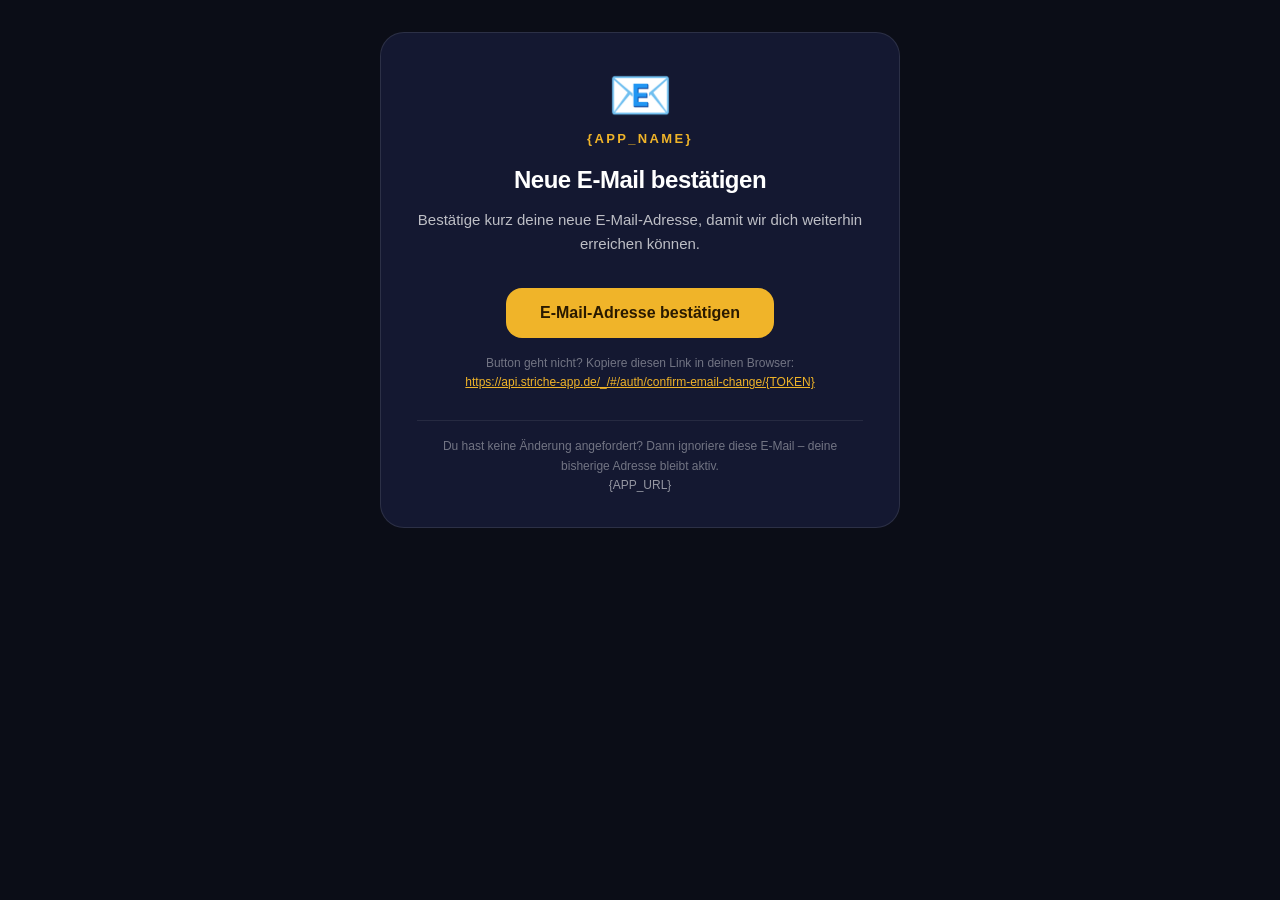
==== server/email-templates/email-change.html @ ec9cc70b "Add transactional emails, website & cross-device invite flow Backend/app: - Cross-device invite join" ====
<!--
  Striche – E-Mail-Änderung bestätigen (PocketBase: users collection -> "Confirm email change" template)
  Betreff/Subject: Bestätige deine neue E-Mail-Adresse 📧
  Platzhalter von PocketBase: {APP_NAME} {APP_URL} https://api.striche-app.de/_/#/auth/confirm-email-change/{TOKEN} {TOKEN}
-->
<body style="margin:0;padding:0;background:#0B0D17;">
  <table role="presentation" width="100%" cellpadding="0" cellspacing="0" style="background:#0B0D17;">
    <tr>
      <td align="center" style="padding:32px 16px;">
        <table role="presentation" width="100%" cellpadding="0" cellspacing="0" style="max-width:520px;width:100%;background:#141831;border:1px solid rgba(255,255,255,0.10);border-radius:24px;overflow:hidden;font-family:'Nunito','Segoe UI',Helvetica,Arial,sans-serif;">
          <!-- Header -->
          <tr>
            <td align="center" style="padding:36px 32px 8px;">
              <div style="font-size:52px;line-height:1;">📧</div>
              <div style="margin-top:10px;font-size:13px;font-weight:800;letter-spacing:0.18em;text-transform:uppercase;color:#F0B429;">{APP_NAME}</div>
            </td>
          </tr>
          <!-- Body -->
          <tr>
            <td align="center" style="padding:12px 36px 4px;">
              <h1 style="margin:0;font-size:24px;font-weight:900;color:#FFFFFF;letter-spacing:-0.02em;">Neue E-Mail bestätigen</h1>
              <p style="margin:14px 0 0;font-size:15px;line-height:1.6;color:rgba(255,255,255,0.72);">
                Bestätige kurz deine neue E-Mail-Adresse, damit wir dich weiterhin erreichen können.
              </p>
            </td>
          </tr>
          <!-- Button -->
          <tr>
            <td align="center" style="padding:28px 36px 8px;">
              <a href="https://api.striche-app.de/_/#/auth/confirm-email-change/{TOKEN}" style="display:inline-block;padding:16px 34px;border-radius:16px;background:#F0B429;color:#2A1A00;font-size:16px;font-weight:800;text-decoration:none;">
                E-Mail-Adresse bestätigen
              </a>
            </td>
          </tr>
          <tr>
            <td align="center" style="padding:8px 36px 0;">
              <p style="margin:0;font-size:12px;line-height:1.6;color:rgba(255,255,255,0.40);">
                Button geht nicht? Kopiere diesen Link in deinen Browser:<br/>
                <a href="https://api.striche-app.de/_/#/auth/confirm-email-change/{TOKEN}" style="color:#F0B429;word-break:break-all;">https://api.striche-app.de/_/#/auth/confirm-email-change/{TOKEN}</a>
              </p>
            </td>
          </tr>
          <!-- Footer -->
          <tr>
            <td align="center" style="padding:28px 36px 32px;">
              <hr style="border:none;border-top:1px solid rgba(255,255,255,0.08);margin:0 0 16px;"/>
              <p style="margin:0;font-size:12px;line-height:1.6;color:rgba(255,255,255,0.40);">
                Du hast keine Änderung angefordert? Dann ignoriere diese E-Mail – deine bisherige Adresse bleibt aktiv.<br/>
                <a href="{APP_URL}" style="color:rgba(255,255,255,0.55);text-decoration:none;">{APP_URL}</a>
              </p>
            </td>
          </tr>
        </table>
      </td>
    </tr>
  </table>
</body>
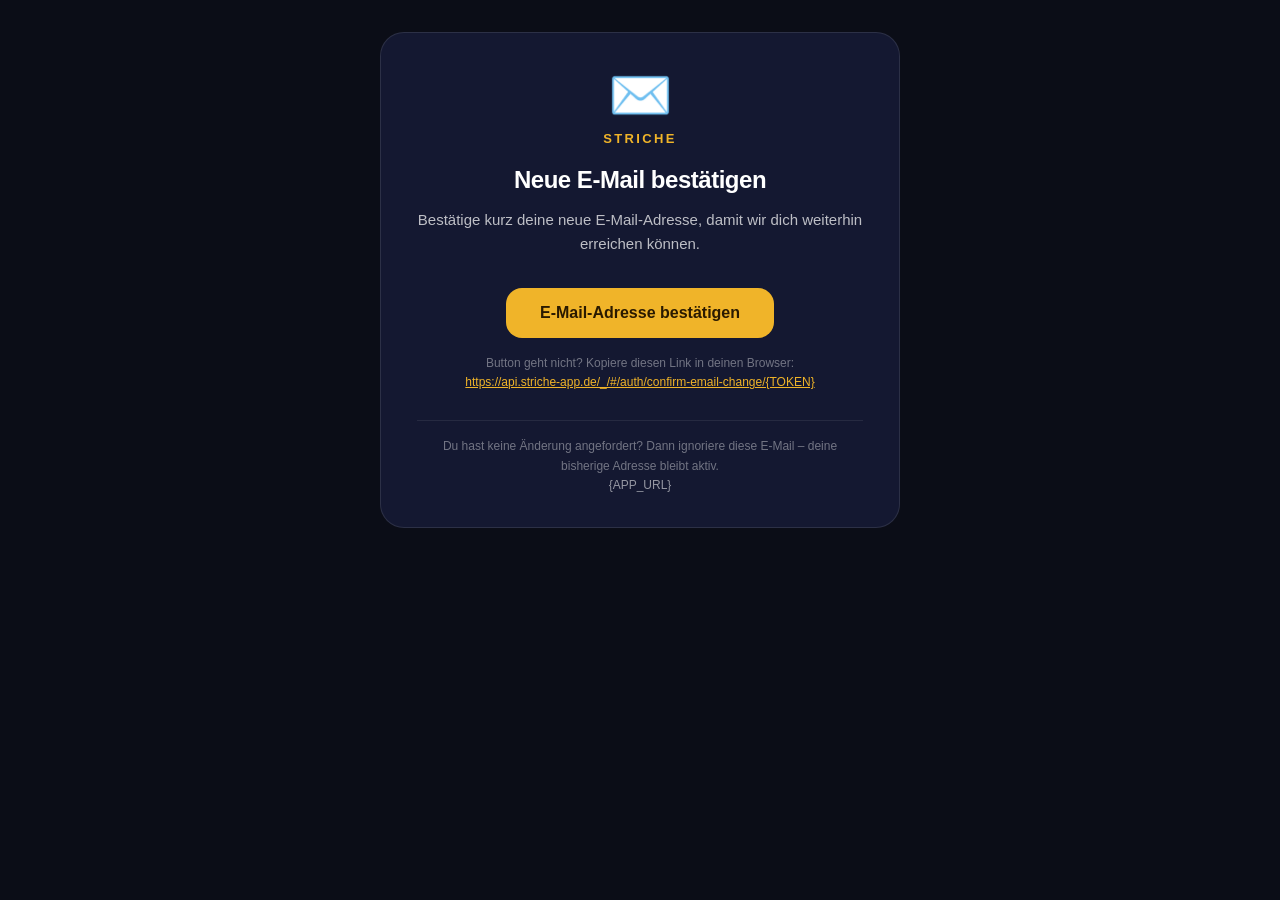
==== commit 0817f595: "Add Google SSO, in-app email change, balance-chip navigation, template polish - Google sign-in via A" ====
--- a/server/email-templates/email-change.html
+++ b/server/email-templates/email-change.html
@@ -11,8 +11,8 @@
           <!-- Header -->
           <tr>
             <td align="center" style="padding:36px 32px 8px;">
-              <div style="font-size:52px;line-height:1;">📧</div>
-              <div style="margin-top:10px;font-size:13px;font-weight:800;letter-spacing:0.18em;text-transform:uppercase;color:#F0B429;">{APP_NAME}</div>
+              <div style="font-size:52px;line-height:1;">✉️</div>
+              <div style="margin-top:10px;font-size:13px;font-weight:800;letter-spacing:0.18em;text-transform:uppercase;color:#F0B429;">Striche</div>
             </td>
           </tr>
           <!-- Body -->
